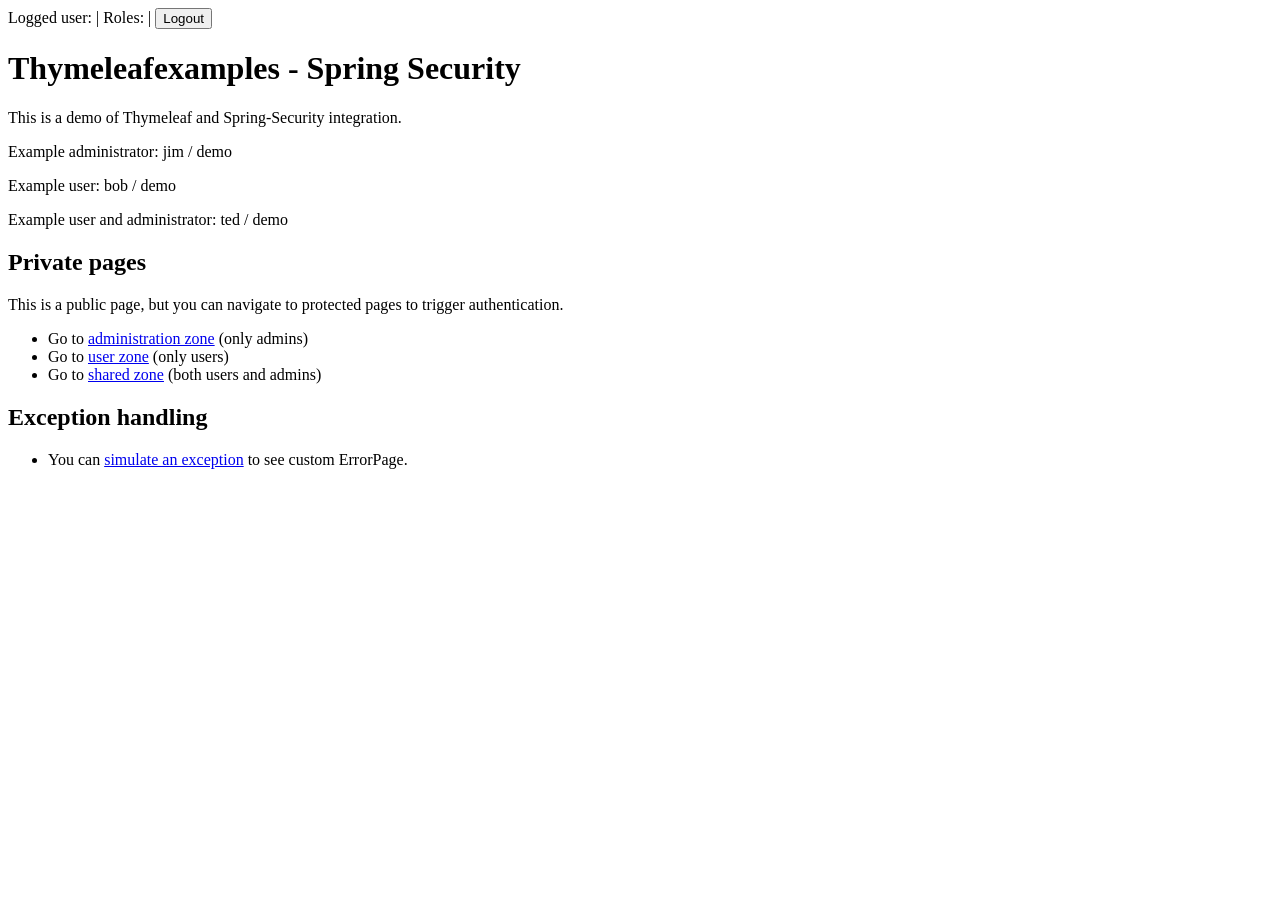
==== src/main/resources/templates/index.html @ fc2f6b8e "Initial commit" ====
<!DOCTYPE html>
<html xmlns:th="http://www.thymeleaf.org" xmlns:sec="http://www.thymeleaf.org/thymeleaf-extras-springsecurity3">
    <head>
        <title>Thymeleafexamples - Spring Security</title>
        <meta charset="utf-8" />
        <link rel="stylesheet" href="css/main.css" th:href="@{/css/main.css}" />
    </head>
    <body>

        <div th:fragment="logout" class="logout" sec:authorize="isAuthenticated()">
            Logged user: <span sec:authentication="name"></span> |
            Roles: <span sec:authentication="principal.authorities"></span> |
            <!--/* When using CSRF this needs to be a POST */-->
            <form th:action="@{/logout}" method="post" style="display:inline">
                <input type="submit" value="Logout"/>
            </form>
        </div>
        <h1>Thymeleafexamples - Spring Security</h1>
        <p>This is a demo of Thymeleaf and Spring-Security integration.</p>
        <p>Example administrator: jim / demo</p>
        <p>Example user: bob / demo</p>
        <p>Example user and administrator: ted / demo</p>
        <h2>Private pages</h2>
        <p>This is a public page, but you can navigate to protected pages to trigger authentication.</p>
        <ul>
            <li>Go to <a href="admin" th:href="@{/admin}">administration zone</a> (only admins)</li>
            <li>Go to <a href="user" th:href="@{/user}">user zone</a> (only users)</li>
            <li>Go to <a href="user" th:href="@{/shared}">shared zone</a> (both users and admins)</li>
        </ul>
        <h2>Exception handling</h2>
        <ul>
            <li>You can <a href="error" th:href="@{/simulateError}">simulate an exception</a> to see custom ErrorPage.</li>
        </ul>
    </body>
</html>
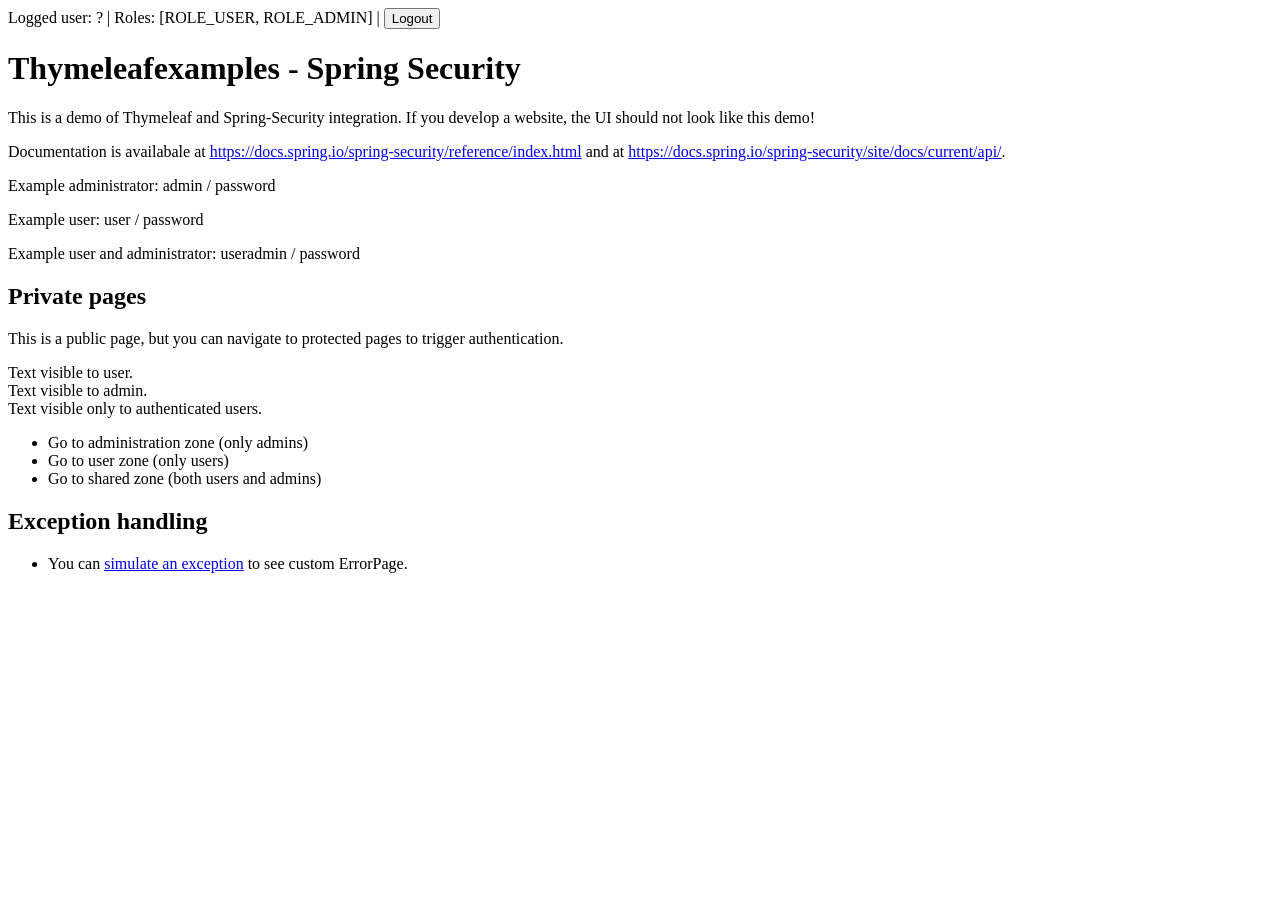
==== commit c46cea6d: "spting 3.0 updates" ====
--- a/src/main/resources/templates/index.html
+++ b/src/main/resources/templates/index.html
@@ -1,31 +1,37 @@
 <!DOCTYPE html>
-<html xmlns:th="http://www.thymeleaf.org" xmlns:sec="http://www.thymeleaf.org/thymeleaf-extras-springsecurity3">
+<html xmlns:sec="http://www.thymeleaf.org/extras/spring-security">
     <head>
         <title>Thymeleafexamples - Spring Security</title>
         <meta charset="utf-8" />
-        <link rel="stylesheet" href="css/main.css" th:href="@{/css/main.css}" />
+        <link rel="stylesheet" th:href="@{/css/main.css}" />
     </head>
     <body>
 
         <div th:fragment="logout" class="logout" sec:authorize="isAuthenticated()">
-            Logged user: <span sec:authentication="name"></span> |
-            Roles: <span sec:authentication="principal.authorities"></span> |
+            Logged user: <span sec:authentication="name">?</span> |
+            Roles: <span sec:authentication="principal.authorities">[ROLE_USER, ROLE_ADMIN]</span> |
             <!--/* When using CSRF this needs to be a POST */-->
             <form th:action="@{/logout}" method="post" style="display:inline">
                 <input type="submit" value="Logout"/>
             </form>
         </div>
         <h1>Thymeleafexamples - Spring Security</h1>
-        <p>This is a demo of Thymeleaf and Spring-Security integration.</p>
-        <p>Example administrator: jim / demo</p>
-        <p>Example user: bob / demo</p>
-        <p>Example user and administrator: ted / demo</p>
+        <p>This is a demo of Thymeleaf and Spring-Security integration. If you develop a website, the UI should not look like this demo!</p>
+        <p>Documentation is  availabale at <a href="https://docs.spring.io/spring-security/reference/index.html">https://docs.spring.io/spring-security/reference/index.html</a>
+            and at <a href="https://docs.spring.io/spring-security/site/docs/current/api/">https://docs.spring.io/spring-security/site/docs/current/api/</a>.</p>
+        <p>Example administrator: admin / password</p>
+        <p>Example user: user / password</p>
+        <p>Example user and administrator: useradmin / password</p>
         <h2>Private pages</h2>
         <p>This is a public page, but you can navigate to protected pages to trigger authentication.</p>
+        <div sec:authorize="hasRole('USER')">Text visible to user.</div>
+        <div sec:authorize="hasRole('ADMIN')">Text visible to admin.</div>
+        <div sec:authorize="isAuthenticated()">Text visible only to authenticated users.</div>
+
         <ul>
-            <li>Go to <a href="admin" th:href="@{/admin}">administration zone</a> (only admins)</li>
-            <li>Go to <a href="user" th:href="@{/user}">user zone</a> (only users)</li>
-            <li>Go to <a href="user" th:href="@{/shared}">shared zone</a> (both users and admins)</li>
+            <li>Go to <a th:href="@{/admin}">administration zone</a> (only admins)</li>
+            <li>Go to <a th:href="@{/user}">user zone</a> (only users)</li>
+            <li>Go to <a th:href="@{/shared}">shared zone</a> (both users and admins)</li>
         </ul>
         <h2>Exception handling</h2>
         <ul>
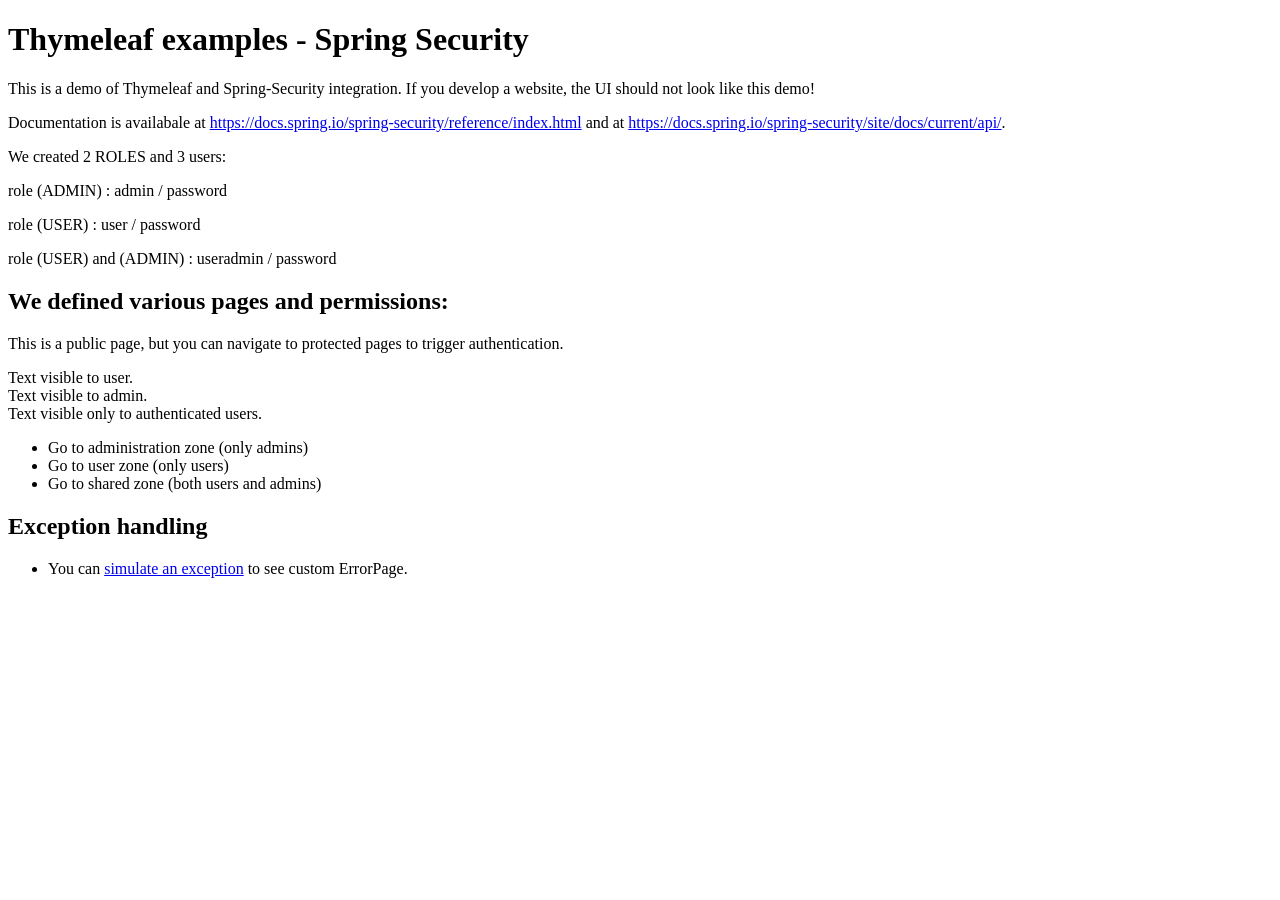
==== commit ff746134: "2025 updates added a couple fragments for loggedin user and logout form" ====
--- a/src/main/resources/templates/index.html
+++ b/src/main/resources/templates/index.html
@@ -1,28 +1,24 @@
 <!DOCTYPE html>
 <html xmlns:sec="http://www.thymeleaf.org/extras/spring-security">
     <head>
-        <title>Thymeleafexamples - Spring Security</title>
+        <title>Thymeleafexamples + Spring Security</title>
         <meta charset="utf-8" />
         <link rel="stylesheet" th:href="@{/css/main.css}" />
     </head>
     <body>
 
-        <div th:fragment="logout" class="logout" sec:authorize="isAuthenticated()">
-            Logged user: <span sec:authentication="name">?</span> |
-            Roles: <span sec:authentication="principal.authorities">[ROLE_USER, ROLE_ADMIN]</span> |
-            <!--/* When using CSRF this needs to be a POST */-->
-            <form th:action="@{/logout}" method="post" style="display:inline">
-                <input type="submit" value="Logout"/>
-            </form>
-        </div>
-        <h1>Thymeleafexamples - Spring Security</h1>
+
+        <div th:replace="fragments/loggedinuser.html :: loggedinuser"></div>
+
+        <h1>Thymeleaf examples - Spring Security</h1>
         <p>This is a demo of Thymeleaf and Spring-Security integration. If you develop a website, the UI should not look like this demo!</p>
         <p>Documentation is  availabale at <a href="https://docs.spring.io/spring-security/reference/index.html">https://docs.spring.io/spring-security/reference/index.html</a>
             and at <a href="https://docs.spring.io/spring-security/site/docs/current/api/">https://docs.spring.io/spring-security/site/docs/current/api/</a>.</p>
-        <p>Example administrator: admin / password</p>
-        <p>Example user: user / password</p>
-        <p>Example user and administrator: useradmin / password</p>
-        <h2>Private pages</h2>
+        <p>We created 2 ROLES and 3 users:</p>
+        <p>role (ADMIN) : admin / password</p>
+        <p>role (USER) : user / password</p>
+        <p>role (USER) and (ADMIN) : useradmin / password</p>
+        <h2>We defined various pages and permissions:</h2>
         <p>This is a public page, but you can navigate to protected pages to trigger authentication.</p>
         <div sec:authorize="hasRole('USER')">Text visible to user.</div>
         <div sec:authorize="hasRole('ADMIN')">Text visible to admin.</div>
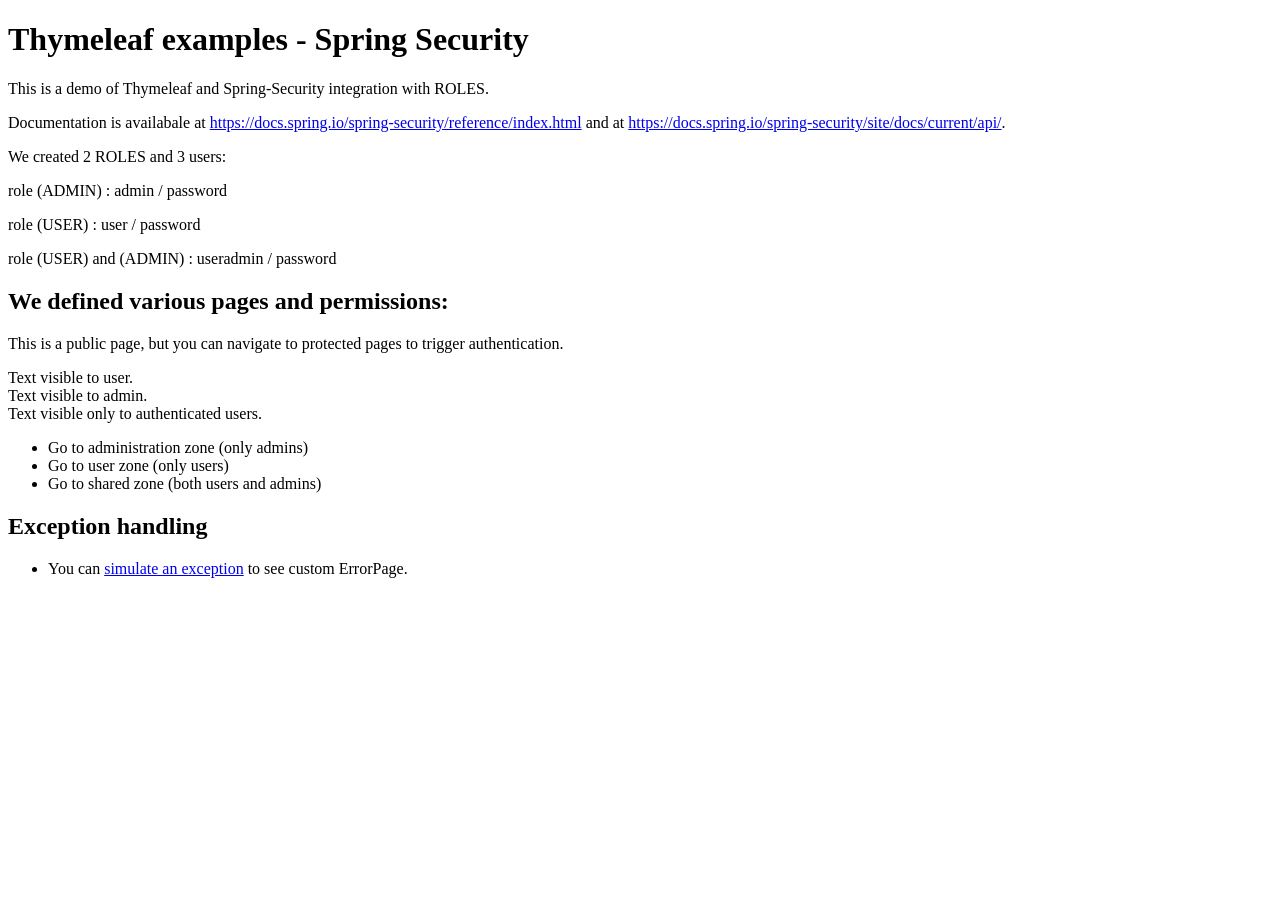
==== commit f10401aa: "2026" ====
--- a/src/main/resources/templates/index.html
+++ b/src/main/resources/templates/index.html
@@ -8,10 +8,10 @@
     <body>
 
 
-        <div th:replace="fragments/loggedinuser.html :: loggedinuser"></div>
+        <div th:replace="~{fragments/loggedinuser.html :: loggedinuser}"></div>
 
         <h1>Thymeleaf examples - Spring Security</h1>
-        <p>This is a demo of Thymeleaf and Spring-Security integration. If you develop a website, the UI should not look like this demo!</p>
+        <p>This is a demo of Thymeleaf and Spring-Security integration with ROLES.</p>
         <p>Documentation is  availabale at <a href="https://docs.spring.io/spring-security/reference/index.html">https://docs.spring.io/spring-security/reference/index.html</a>
             and at <a href="https://docs.spring.io/spring-security/site/docs/current/api/">https://docs.spring.io/spring-security/site/docs/current/api/</a>.</p>
         <p>We created 2 ROLES and 3 users:</p>
@@ -20,9 +20,9 @@
         <p>role (USER) and (ADMIN) : useradmin / password</p>
         <h2>We defined various pages and permissions:</h2>
         <p>This is a public page, but you can navigate to protected pages to trigger authentication.</p>
-        <div sec:authorize="hasRole('USER')">Text visible to user.</div>
-        <div sec:authorize="hasRole('ADMIN')">Text visible to admin.</div>
-        <div sec:authorize="isAuthenticated()">Text visible only to authenticated users.</div>
+        <div class="authz" sec:authorize="hasRole('USER')">Text visible to user.</div>
+        <div class="authz" sec:authorize="hasRole('ADMIN')">Text visible to admin.</div>
+        <div class="authz" sec:authorize="isAuthenticated()">Text visible only to authenticated users.</div>
 
         <ul>
             <li>Go to <a th:href="@{/admin}">administration zone</a> (only admins)</li>
